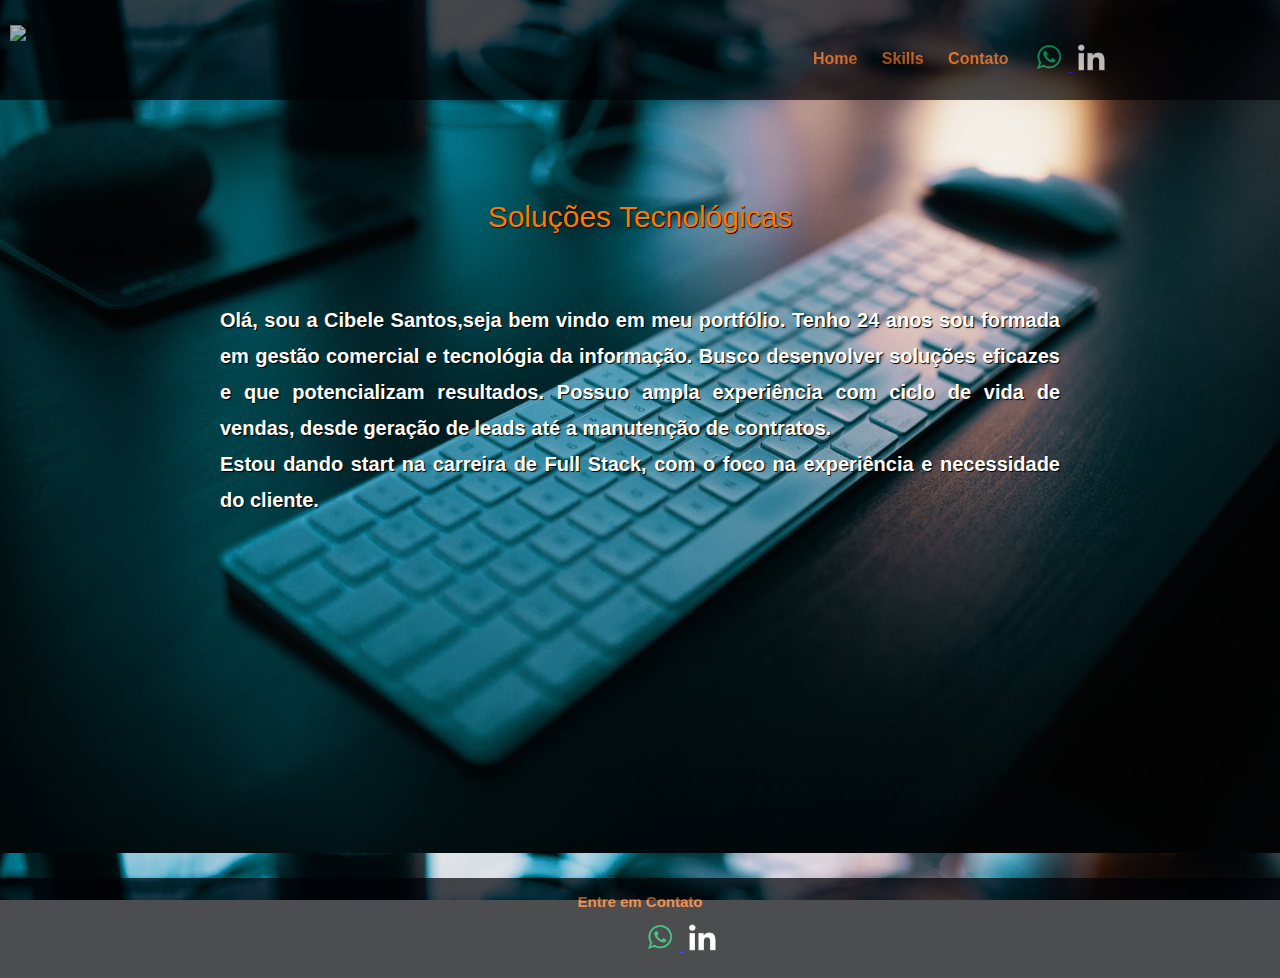
==== index.html @ a6164b3d "Add files via upload" ====
<!DOCTYPE html>
 <html lang = "pt-BR">
 <head>
     <link rel = "stylesheet" type = "text/css" href = "home.css">
     
     <meta charset = "UTF-8">
     <meta name = "viewport" content="width=device-width, initial-scale=1.0">
     
     <title>C.S | HOME</title>
 </head>
     <body>
         
        <header>

            <div class = "container">   
               
               
                <img id ="cs" src = "cs.png" width = "50px">     
           
                <p id ="logotp">
            

                    <a id = "whats" href = "https://api.whatsapp.com/send?phone=5511976769337&text=Entre%20em%20contato%20para%20maiores%20informa%C3%A7%C3%B5es%20!" target="_blank">
                        <img src ="wttbranc.png" width="40px">
                    </a>

                    <a href = "https://www.linkedin.com/in/cibelesantoscs/" target="_blank">
                        <img src = "inbranc.png" width="37px">
                    </a>

                <div id = "menu">

                    <a href = "index.html">Home</a>

                    <a href = "skills.html">Skills</a>

                    <a href = "contato.html">Contato</a>
                
                </div> 
                
                </p>            

            </div>
            
        </header>

        <div id = "principal">

            <div class = "container"> 
            
                
                <p id="titulo">Soluções Tecnológicas</p>
                
            
                   
            <br>

                <p class = "descricao">Olá, sou a Cibele Santos,seja bem vindo em meu portfólio.                     
                    Tenho 24 anos sou formada em gestão comercial e tecnológia da informação. 
                    Busco desenvolver soluções eficazes e que potencializam resultados.                  
                    Possuo ampla experiência com ciclo de vida de vendas, desde geração de leads até a manutenção de contratos.
                    <br>
                    Estou dando start na carreira de Full Stack, com o foco na experiência e necessidade do cliente.
                    
                        
                </p>
               

            </div>
        </div>
        
        
        <footer>

            <p id = "cont">Entre em Contato</p>

            <p>
               <a id = "whatsbaixo" href = "https://api.whatsapp.com/send?phone=5511976769337&text=Entre%20em%20contato%20para%20maiores%20informa%C3%A7%C3%B5es%20!" target="_blank">
                    <img src ="wttbranc.png" width="40px">
                </a>

                <a href = "https://www.linkedin.com/in/cibelesantoscs/" target="_blank">
                    <img src = "inbranc.png" width="37px">
               </a>

            </p>  

        </footer>   
    </body>
 </html>
---- home.css ----
body{
    background-image:url("img5.jpeg");
    background-size: 100%;
    background-attachment: fixed;
    height: 100%;
    width: 100%;
}

*{
    margin: 0;
    padding: 0;
    min-height: 100%;
    position: relative;
    font-family: Arial, Helvetica, sans-serif;
}


header{
    clear: both;
    background: rgb(0, 2, 5)000;  /* fallback for old browsers */
    filter: alpha(opacity=100);
    opacity: 0.7;
    -moz-opacity:0.5;
    height: 60px;
    padding: 20px;
}


footer{
    clear: both;
    background: rgb(0, 2, 5)000;  /* fallback for old browsers */
    filter: alpha(opacity=100);
    opacity: 0.7;
    -moz-opacity:0.5;
    font-size: 15px;
    font-family: Arial, Helvetica, sans-serif;
    font-weight: bolder ;
    height: 20px;
    padding: 40px;
    margin-top: 300px;
}

#cont{
    font-family: Arial, Helvetica, sans-serif;
    color: #eb6308;
    padding: 10px;
    text-align: center;
    margin-top: -35px;
}


#logo{
    clear: both;
    float: left;
    margin-left: -230px;
    margin-top: -10px;
}

#menu{
    float: right;
    margin-top: 30px;

}

#menu a{
    padding: 52px 10px;
    text-decoration: none;
    color: #eb6308;
    font-family: Arial;
    font-weight: bolder ;
}


#logotp{
    float: right;
    padding: 23px 10px;
}

#principal{
    clear: both;
    font-family: Arial, Helvetica, sans-serif;
    text-align: center;
  
  
}

#cs{
    float: left;
    margin-left: -150px;
    margin-top: 5px;
}


#whatsbaixo{
    margin-left: 600px;
}

#titulo{
    margin-top: 100px;
    color: #fd7a00;;
    text-align: center;
    font-family: Arial, Helvetica, sans-serif;
    font-size: 30px;
    text-shadow: 1px 1px 1px #000000;
   
}

.container{
    width: 960px;
    margin: auto;
}


.descricao{

    text-align: justify;
    font-family: 'Josefins-sans', sans-serif;
    line-height: 1.8;
    margin-top: -10px;
    font-size: 20px;
    padding: 60px;
    color: #ffffff;
    font-weight: bolder;
    text-shadow: 1px 1px 1px #000000;
}
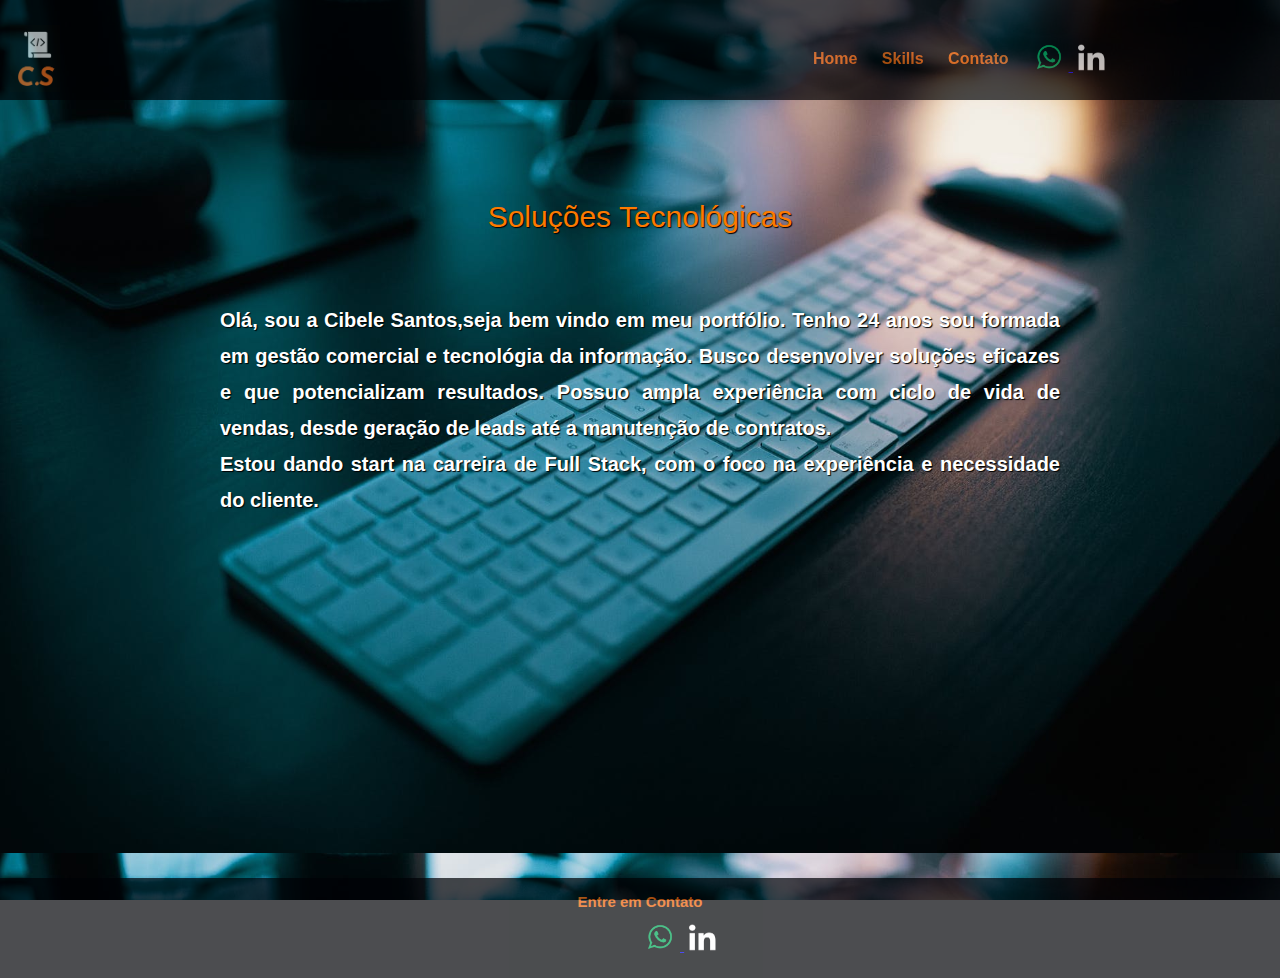
==== commit e9aa260f: "Add files via upload" ====
--- a/index.html
+++ b/index.html
@@ -15,7 +15,7 @@
             <div class = "container">   
                
                
-                <img id ="cs" src = "cs.png" width = "50px">     
+                <img id ="cs" src = "CS.png" width = "50px">     
            
                 <p id ="logotp">
             
